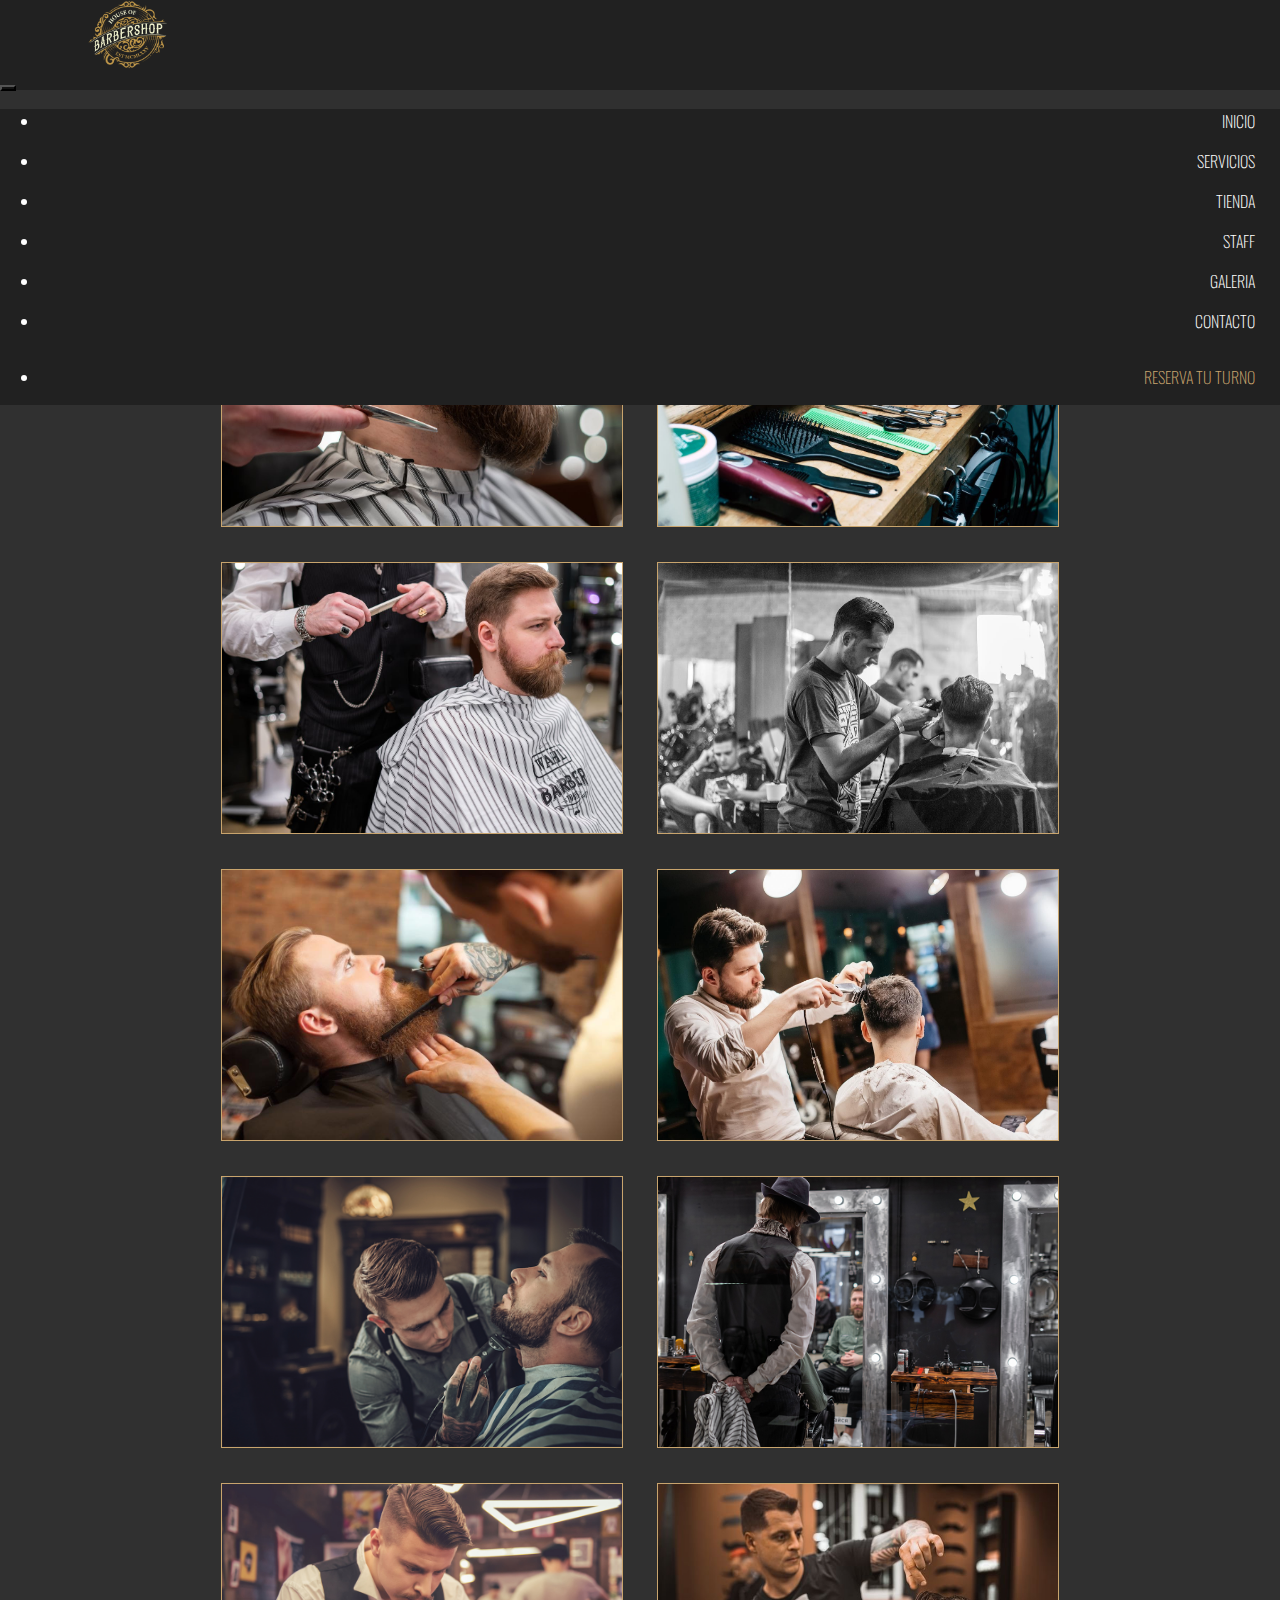
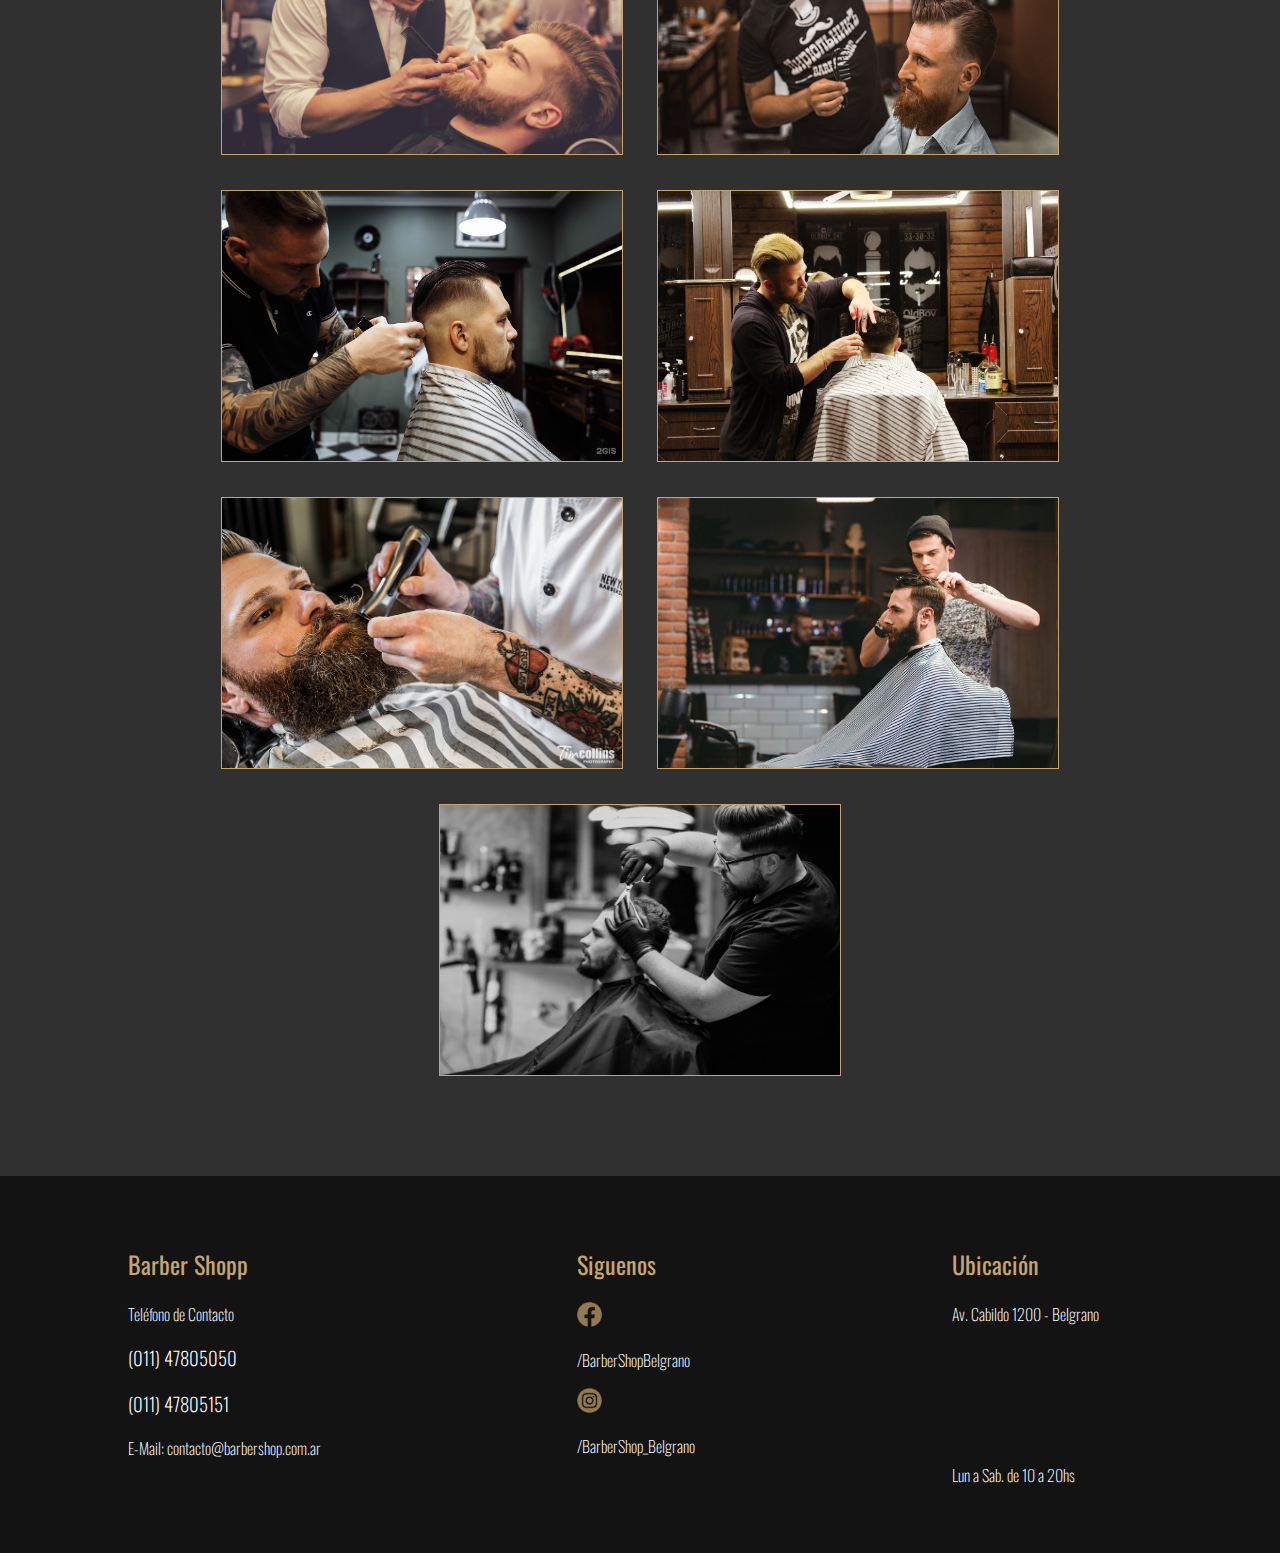
==== paginas/galeria.html @ 7a35b5b6 "inicial de archivos" ====
<!DOCTYPE html>
<html lang="en">
<head>
    <meta charset="UTF-8">
    <meta http-equiv="X-UA-Compatible" content="IE=edge">
    <meta name="viewport" content="width=device-width, initial-scale=1.0">
    <link rel="preconnect" href="https://fonts.googleapis.com">
    <link rel="preconnect" href="https://fonts.gstatic.com" crossorigin>
    <link href="https://fonts.googleapis.com/css2?family=Oswald:wght@200;500;600&display=swap" rel="stylesheet">
    <link href="https://cdn.jsdelivr.net/npm/bootstrap@5.3.0-alpha3/dist/css/bootstrap.min.css" rel="stylesheet" integrity="sha384-KK94CHFLLe+nY2dmCWGMq91rCGa5gtU4mk92HdvYe+M/SXH301p5ILy+dN9+nJOZ" crossorigin="anonymous">
    <link rel="shortcut icon" href="../imagenes/favicon.png">
    <link rel="stylesheet" type="text/css" href="../css/app.css">
    <meta name="description" content="Barber Shop - Conocé Nuestra Barberia! Galeria de imagenes de Nuestro local, nuestros servicios y nuestro staff">
    <meta name="keywords" content="barberia, peluqueria, salón masculino, fotos de barberia, fotos de peluqueria">
    <title>:: BARBER SHOP - GALERIA DE IMAGENES ::</title>
</head>
<body>
    <header>
        <nav class="navbar navbar-expand-lg">
            <div class="container-fluid">
              <a class="navbar-brand" href="../index.html"><img src="../imagenes/barber.png" width="80px" alt="BARBER SHOPP"></a>
              <button class="navbar-toggler" type="button" data-bs-toggle="collapse" data-bs-target="#navbarNav" aria-controls="navbarNav" aria-expanded="false" aria-label="Toggle navigation">
                <span class="navbar-toggler-icon"></span>
              </button>
              <div class="collapse navbar-collapse" id="navbarNav">
                <ul class="navbar-nav">
                  <li class="nav-item">
                    <a class="nav-link" aria-current="page" href="../index.html">INICIO</a>
                  </li>
                  <li class="nav-item">
                    <a class="nav-link" href="servicios.html">SERVICIOS</a>
                  </li>
                  <li class="nav-item">
                    <a class="nav-link" href="tienda.html">TIENDA</a>
                  </li>
                  <li class="nav-item">
                    <a class="nav-link" href="staff.html">STAFF</a>
                  </li>
                  <li class="nav-item">
                    <a class="nav-link" href="galeria.html">GALERIA</a>
                  </li>
                  <li class="nav-item">
                    <a class="nav-link" href="contacto.html">CONTACTO</a>
                  </li>
                  <li class="nav-item">
                    <a class="nav-link" href="turno.html" target="_blank"><p class="nav-link__reserva">RESERVA TU TURNO</p></a>
                  </li>
                </ul>
              </div>
            </div>
          </nav>
    </header>
    <main>
        <div class="galeria">
            <h1>GALERIA DE IMAGENES</h1>
            <div class="container-galeria">
                <a href="../imagenes/galeria/g01.jpeg" target="_blank">
                    <img src="../imagenes/galeria/g01.jpeg" alt="barbershopp galeria" width="400px" height="270">
                </a>
                <a href="../imagenes/galeria/g02.jpeg" target="_blank">
                    <img src="../imagenes/galeria/g02.jpeg" alt="barbershopp galeria"width="400px" height="270">
                </a>
                <a href="../imagenes/galeria/g03.jpeg" target="_blank">
                    <img src="../imagenes/galeria/g03.jpeg" alt="barbershopp galeria"width="400px" height="270">
                </a>
                <a href="../imagenes/galeria/g04.jpeg" target="_blank">
                    <img src="../imagenes/galeria/g04.jpeg" alt="barbershopp galeria"width="400px" height="270">
                </a>
                <a href="../imagenes/galeria/g05.jpg" target="_blank">
                    <img src="../imagenes/galeria/g05.jpg" alt="barbershopp galeria"width="400px" height="270">
                </a>
                <a href="../imagenes/galeria/g06.jpg" target="_blank">
                    <img src="../imagenes/galeria/g06.jpg" alt="barbershopp galeria"width="400px" height="270">
                </a>
                <a href="../imagenes/galeria/g07.png" target="_blank">
                    <img src="../imagenes/galeria/g07.jpg" alt="barbershopp galeria"width="400px" height="270">
                </a>
                <a href="../imagenes/galeria/g08.jpg" target="_blank">
                    <img src="../imagenes/galeria/g08.jpg" alt="barbershopp galeria"width="400px" height="270">
                </a>
                <a href="../imagenes/galeria/g09.jpg" target="_blank">
                    <img src="../imagenes/galeria/g09.jpg" alt="barbershopp galeria"width="400px" height="270">
                </a>
                <a href="../imagenes/galeria/g010.jpeg" target="_blank">
                    <img src="../imagenes/galeria/g010.jpeg" alt="barbershopp galeria"width="400px" height="270">
                </a>
                <a href="../imagenes/galeria/g011.jpg" target="_blank">
                    <img src="../imagenes/galeria/g011.jpg" alt="barbershopp galeria"width="400px" height="270">
                </a>
                <a href="../imagenes/galeria/g012.jpg" target="_blank">
                    <img src="../imagenes/galeria/g012.jpg" alt="barbershopp galeria"width="400px" height="270">
                </a>
                <a href="../imagenes/galeria/g013.jpg" target="_blank">
                    <img src="../imagenes/galeria/g013.jpg" alt="barbershopp galeria"width="400px" height="270">
                </a>
                <a href="../imagenes/galeria/g014.jpg" target="_blank">
                    <img src="../imagenes/galeria/g014.jpg" alt="barbershopp galeria"width="400px" height="270">
                </a>
                <a href="../imagenes/galeria/g015.jpg" target="_blank">
                    <img src="../imagenes/galeria/g015.jpg" alt="barbershopp galeria"width="400px" height="270">
                </a>
            </div>

        </div>
    </main>

    <footer>
        <div class="footer__contacto">
          <h2>Barber Shopp</h2>
          <p>Teléfono de Contacto</p>
          <h3>(011) 47805050</h3>
          <h3>(011) 47805151</h3>
          <p>E-Mail: contacto@barbershop.com.ar</p>
        </div>
  
        <div class="footer__redes">
          <h2>Siguenos</h2>
          <img src="../imagenes/fb.png" width="25px" height="25px" alt="facebook">
          <p>/BarberShopBelgrano</p>
          <img src="../imagenes/ig2.png" width="25px" height="25px" alt="instagram">
          <p>/BarberShop_Belgrano</p>
  
        </div>
  
        <div class="footer__ubicacion">
          <h2>Ubicación</h2>
  
          <p>Av. Cabildo 1200 - Belgrano</p>
          <iframe src="https://www.google.com/maps/embed?pb=!1m18!1m12!1m3!1d3285.4096221853433!2d-58.4481763!3d-34.5685005!2m3!1f0!2f0!3f0!3m2!1i1024!2i768!4f13.1!3m3!1m2!1s0x95bcb5c5a6b02015%3A0xce078e8c92251705!2sAv.%20Cabildo%201200%2C%20C1426AAY%20CABA!5e0!3m2!1ses-419!2sar!4v1681597997289!5m2!1ses-419!2sar" width="200" height="100" style="border:0;" allowfullscreen="" loading="lazy" referrerpolicy="no-referrer-when-downgrade"></iframe>
          <p>Lun a Sab. de 10 a 20hs</p>
  
        </div>
</footer>
    <script src="https://cdn.jsdelivr.net/npm/bootstrap@5.3.0-alpha3/dist/js/bootstrap.bundle.min.js" integrity="sha384-ENjdO4Dr2bkBIFxQpeoTz1HIcje39Wm4jDKdf19U8gI4ddQ3GYNS7NTKfAdVQSZe" crossorigin="anonymous"></script>
</body>
</html>
---- css/app.css ----
@import url("https://fonts.googleapis.com/css2?family=Oswald:wght@200;300;400;600&display=swap");
h1, h2, h3, h4, h5, h6, p {
  font-family: "Oswald", sans-serif;
}

.botones, .boton_terciario, .boton_secundario, .boton_primario {
  justify-content: center;
  width: 200px;
  padding: 20px;
  border: 1px solid #C8A46E;
}
.botones a, .boton_terciario a, .boton_secundario a, .boton_primario a {
  text-decoration: none;
  color: white;
}

.boton_primario {
  color: #FFF;
  background-color: #C8A46E;
}

.boton_secundario {
  color: #FFF;
  background-color: transparent;
}

.boton_terciario {
  color: #C8A46E;
  background-color: #303030;
}

.boton_cuarto {
  color: #c8a46d;
  background-color: #131313;
  padding: 0 30px;
  margin: 0 20px 0 20px;
}

.form, textarea, input {
  background-color: #131313;
  color: #c8a46d;
  font-weight: 100;
  width: 300px;
}

textarea {
  height: 200px;
  resize: none;
}

.form-transparente, .select-transparente, .input-transparente {
  background-color: transparent;
  margin: 0 0 10px 0;
}

.select-transparente {
  color: #c8a46d;
  font-weight: 100;
}

header .container-fluid {
  width: 100%;
  height: 90px;
  background-color: #212121;
  color: #FFF;
  margin: 0;
}
header .navbar {
  padding: 0;
  margin: 0;
  display: flex;
  flex-direction: column;
  position: fixed;
  z-index: 10000000;
  width: 100%;
}
header .navbar .navbar-brand {
  display: flex;
  justify-content: center;
  width: 20%;
}
header .navbar .navbar-toggler {
  color: transparent;
  background-color: #131313;
}
header .navbar .navbar-toggler-icon {
  color: #FFF;
}
header .navbar #navbarNav {
  background-color: #212121;
  text-align: end;
  justify-content: space-around;
}
header .navbar .nav-item {
  padding: 0 25px;
  height: 40px;
}
header .navbar .nav-item .nav-link {
  text-decoration: none;
  color: #FFF;
  font-family: "Oswald", sans-serif;
  font-weight: 100;
}
header .navbar .nav-item .nav-link:hover {
  color: #FFF;
}
header .navbar .nav-item .nav-link:visited {
  color: #FFF;
}
header .navbar .nav-item .nav-link .nav-link__reserva {
  color: #C8A46E;
}

body {
  padding: 0;
  margin: 0;
  font-family: "Oswald", sans-serif;
  background-color: #303030;
}

a {
  text-decoration: none;
}

h1 {
  font-family: "Oswald", sans-serif;
  font-weight: 600;
  color: #C8A46E;
}

h2 {
  color: #C8A46E;
  font-weight: 400;
}

h3 {
  color: #FFF;
  font-weight: 250;
}

p {
  color: #FFF;
  font-weight: 100;
}

footer {
  background-color: #131313;
  width: 100%;
  display: flex;
  flex-direction: row;
  justify-content: space-around;
  padding: 50px 0;
}
footer footer h2 {
  padding: 20px 0;
}

@media (max-width: 576px) {
  footer {
    display: flex;
    flex-direction: column;
    width: 100%;
    text-align: center;
  }
}
.main__hero {
  padding: 50px 0 0 0;
}
.main__hero .carousel-item h2 {
  color: #FFF;
  font-family: "Oswald", sans-serif;
  font-weight: 400;
  font-size: 80px;
}

@media (max-width: 650px) {
  .main__hero {
    display: flex;
    padding: 80px 0 0 0;
  }
}
.main__productos-destacados {
  background-color: #303030;
  padding: 30px;
}
.main__productos-destacados h1 {
  text-align: center;
}
.main__productos-destacados a {
  text-align: center;
  color: white;
}
.main__productos-destacados .productos-destacados {
  padding: 30px;
  text-align: center;
}
.main__productos-destacados .productos-destacados .carousel img {
  margin: 15px;
  transition: all 1s ease;
}
.main__productos-destacados .productos-destacados .carousel img:hover {
  transform: scale(1.2, 1.2);
  transition: all 1s ease;
  cursor: pointer;
}

.main__nosotros {
  display: flex;
  flex-direction: row;
  width: 100%;
  background-color: #212121;
  padding: 40px;
}
.main__nosotros .nosotros__imagen {
  padding: 40px 0px;
  display: flex;
  justify-content: center;
  width: 100%;
}
.main__nosotros .nosotros__info {
  display: flex;
  padding: 40px;
  width: 100%;
  flex-direction: column;
  flex-wrap: nowrap;
}
.main__nosotros .nosotros__info p {
  padding: 40px 0px;
  font-weight: 100;
  color: white;
}
.main__nosotros .nosotros__info .nosotros__info-hastag p {
  padding: 20px 0px;
  font-weight: 100;
  color: #c8a46d;
}

@media (max-width: 576px) {
  .main__nosotros {
    display: flex;
    flex-direction: column;
    width: 100%;
  }
}
.Servicios {
  width: 100%;
  display: flex;
  flex-direction: row;
  justify-content: space-around;
  padding: 140px 80px 40px 80px;
  background-image: url(../imagenes/servicios/section1.jpg);
  background-size: 100%;
  background-attachment: fixed;
}
.Servicios h1 {
  padding: 0 0 30px 0;
}
.Servicios .Servicios__Nosotros {
  padding: 0 0 30px 0;
  animation-name: nosotros;
  animation-iteration-count: 1;
  animation-timing-function: ease;
  animation-duration: 2s;
  animation-delay: 0s;
}
.Servicios .Servicios__clientes {
  animation-name: clientes;
  animation-iteration-count: 1;
  animation-timing-function: ease;
  animation-duration: 2s;
  animation-delay: 0s;
}
.Servicios .Servicios__clientes h3 {
  padding: 0 0 20px 0;
}

@keyframes nosotros {
  0% {
    transform: translateY(100%);
  }
}
@keyframes clientes {
  0% {
    transform: translateY(-100%);
  }
}
@media (max-width: 576px) {
  .Servicios {
    display: flex;
    flex-direction: column;
    width: 100%;
  }
}
.servicios-promo {
  width: 100%;
  display: flex;
  flex-direction: column;
  text-align: center;
  padding: 25px;
}
.servicios-promo h2 {
  padding: 25px;
}

.servicio-45px {
  padding: 25px;
}
.servicio-45px p {
  font-size: 45px;
  color: #C8A46E;
}

.servicio-35px {
  padding: 25px;
}
.servicio-35px p {
  font-size: 35px;
  color: #C8A46E;
}

.servicio-30px {
  padding: 25px;
}
.servicio-30px p {
  font-size: 30px;
  color: #C8A46E;
}

.servicio-28px {
  padding: 25px;
}
.servicio-28px p {
  font-size: 28px;
  color: #C8A46E;
}

.Tienda {
  display: flex;
  text-align: center;
  flex-direction: column;
  width: 100%;
  background-color: #303030;
}
.Tienda h1 {
  padding: 130px 120px 50px;
  text-align: center;
}
.Tienda .caja h4 {
  color: #FFF;
  font-weight: 200;
}
.Tienda .caja img {
  padding: 0 0 20px 0;
}

.staff {
  display: flex;
  flex-direction: column;
  width: 100%;
  text-align: center;
  background-image: url(../imagenes/staff/fondo.jpg);
  background-size: cover;
  background-attachment: fixed;
}
.staff h1 {
  padding: 120px 120px 30px;
  text-align: center;
}
.staff .barbero img {
  border-radius: 20px;
}
.staff .barbero img:hover {
  border: 2px solid #C8A46E;
}

.galeria {
  background-color: #303030;
  display: flex;
  flex-wrap: wrap;
  padding: 20px 0 80px 0;
  width: 100%;
  text-align: center;
}
.galeria h1 {
  padding: 100px 0 30px 0;
  width: 100%;
  text-align: center;
}
.galeria img {
  margin: 15px;
  border: 1px solid #c8a46d;
}

.contacto-container {
  display: grid;
  grid-template-columns: 1fr 1fr;
  grid-template-rows: 180px auto auto;
  grid-template-areas: "titulo titulo" "formulario contactanos" "formulario mapa";
}
.contacto-container .titulo {
  background-color: #131313;
  display: flex;
  width: 100%;
  height: 180px;
  padding: 20px;
  grid-area: titulo;
  justify-content: center;
  align-items: end;
}
.contacto-container h2 {
  padding: 0 30px 15px 30px;
  color: white;
}
.contacto-container .formulario {
  background-color: #303030;
  width: 100%;
  height: 600px;
  grid-area: formulario;
  padding: 30px;
  text-align: center;
}
.contacto-container .contactanos {
  background-color: #C8A46E;
  width: 100%;
  text-align: center;
  height: 300px;
  grid-area: contactanos;
  padding: 30px;
}
.contacto-container .mapa {
  background-color: #303030;
  width: 100%;
  height: 300px;
  grid-area: mapa;
}

@media (max-width: 576px) {
  .contacto-container {
    display: grid;
    grid-template-columns: 1fr;
    grid-template-rows: auto auto auto auto;
    grid-template-areas: "titulo" "formulario" "contactanos" "mapa";
  }
}
.container-turno {
  display: flex;
  flex-direction: column;
  width: 100%;
  background-image: url(../imagenes/turno/fondo.jpg);
  background-size: 100%;
  background-repeat: repeat;
}
.container-turno .turno__titulo {
  width: 100%;
  height: 10%;
  padding: 20px;
  text-align: center;
}
.container-turno .turno__formulario {
  display: flex;
  flex: row;
  padding: 40px;
  justify-content: space-around;
  width: 100%;
  height: 65%;
}
.container-turno .turno__footer {
  width: 100%;
  height: 15%;
  padding: 30px;
  text-align: center;
}

@media (max-width: 576px) {
  .turno__formulario {
    display: flex;
    flex-direction: column;
    width: 100%;
  }
}

/*# sourceMappingURL=app.css.map */
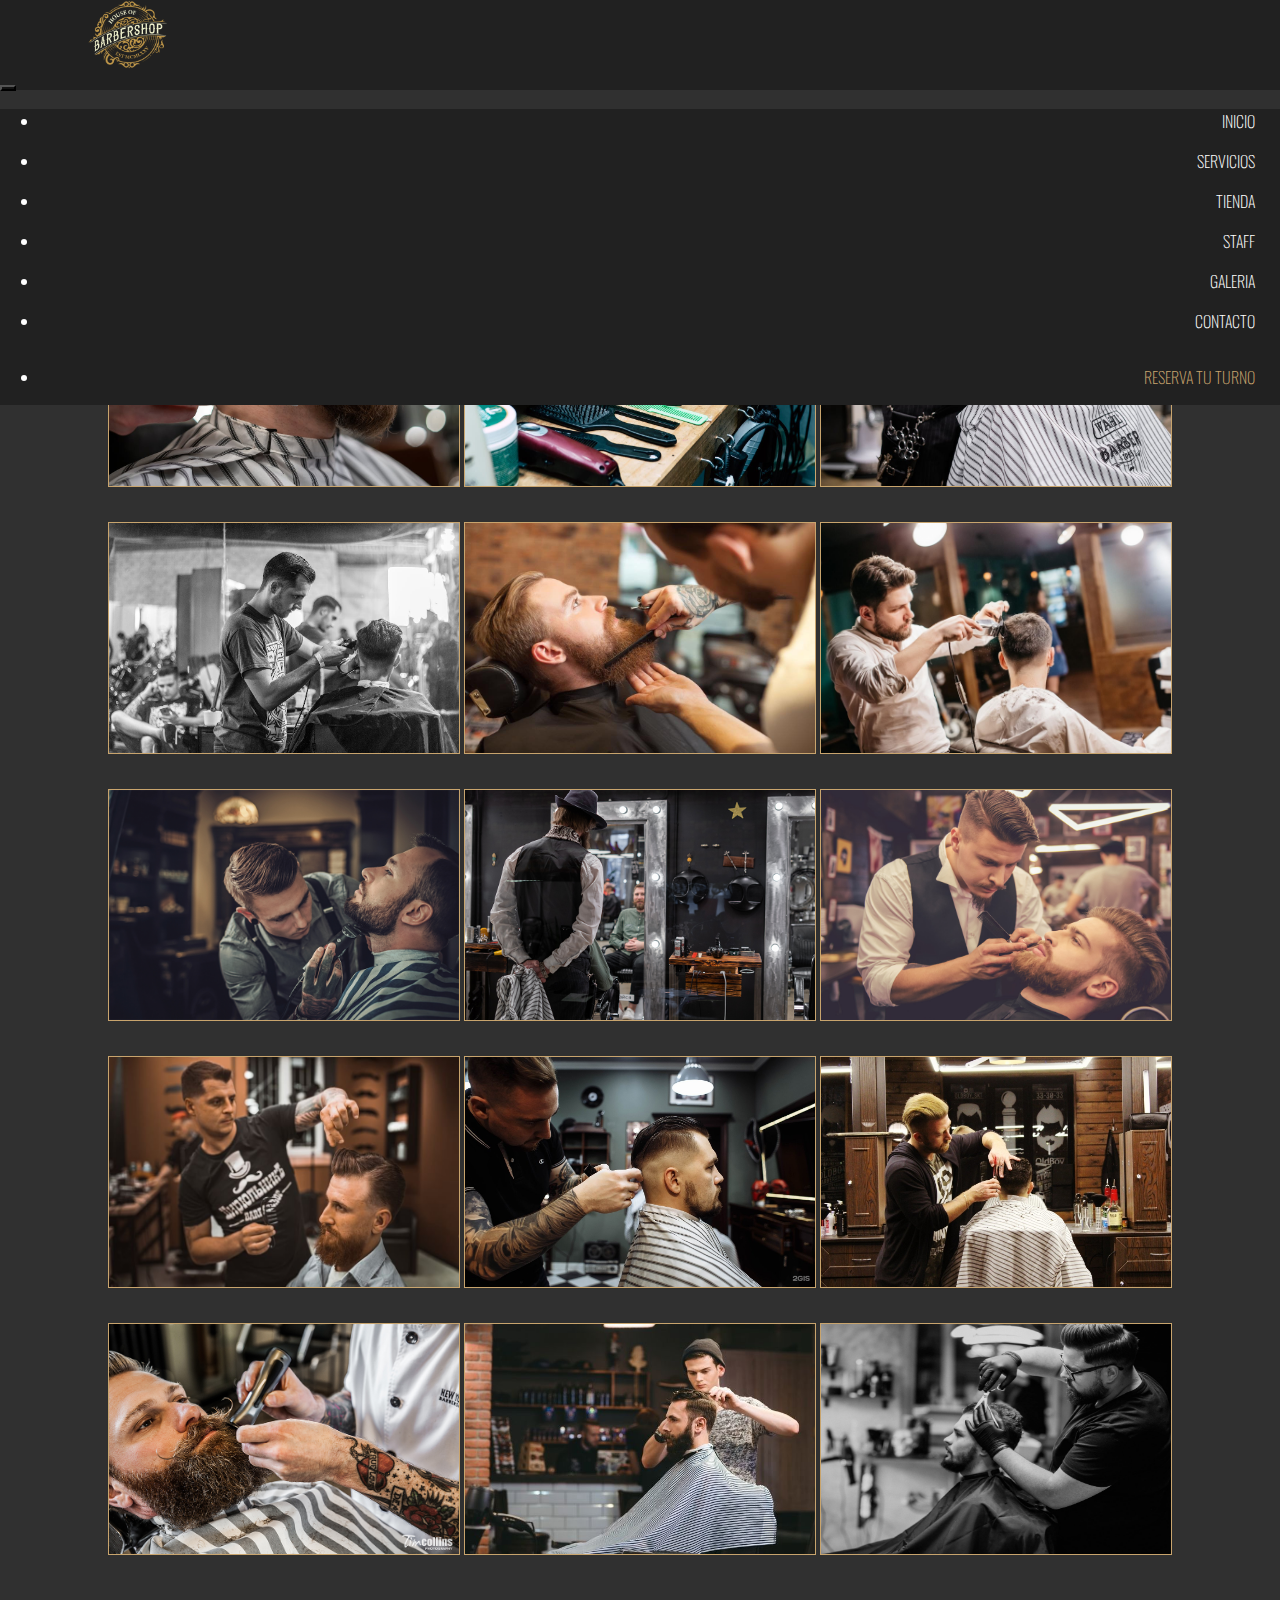
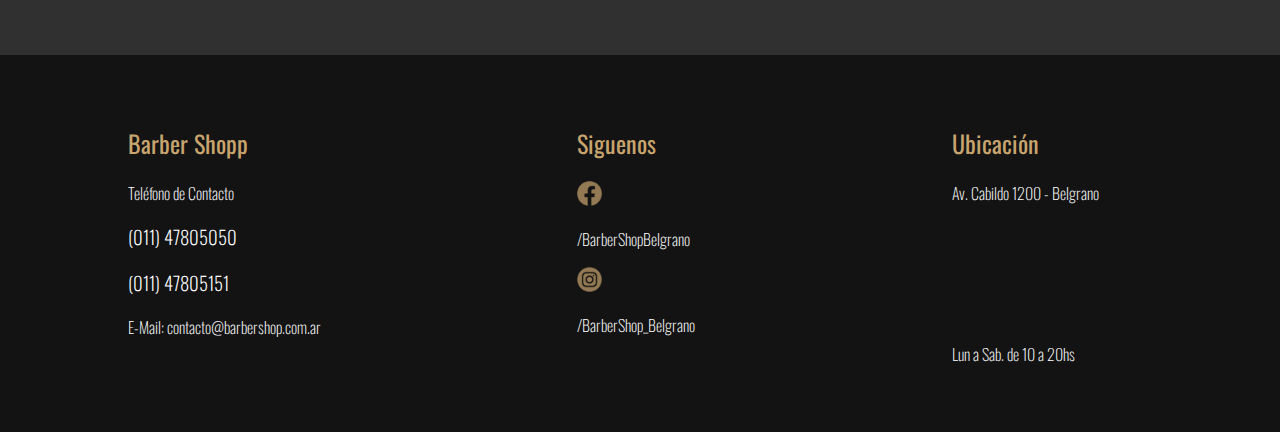
==== commit e5c97edb: "cambios" ====
--- a/paginas/galeria.html
+++ b/paginas/galeria.html
@@ -55,49 +55,49 @@
             <h1>GALERIA DE IMAGENES</h1>
             <div class="container-galeria">
                 <a href="../imagenes/galeria/g01.jpeg" target="_blank">
-                    <img src="../imagenes/galeria/g01.jpeg" alt="barbershopp galeria" width="400px" height="270">
+                    <img src="../imagenes/galeria/g01.jpeg" alt="barbershopp galeria" width="350px" height="230">
                 </a>
                 <a href="../imagenes/galeria/g02.jpeg" target="_blank">
-                    <img src="../imagenes/galeria/g02.jpeg" alt="barbershopp galeria"width="400px" height="270">
+                    <img src="../imagenes/galeria/g02.jpeg" alt="barbershopp galeria" width="350px" height="230">
                 </a>
                 <a href="../imagenes/galeria/g03.jpeg" target="_blank">
-                    <img src="../imagenes/galeria/g03.jpeg" alt="barbershopp galeria"width="400px" height="270">
+                    <img src="../imagenes/galeria/g03.jpeg" alt="barbershopp galeria" width="350px" height="230">
                 </a>
                 <a href="../imagenes/galeria/g04.jpeg" target="_blank">
-                    <img src="../imagenes/galeria/g04.jpeg" alt="barbershopp galeria"width="400px" height="270">
+                    <img src="../imagenes/galeria/g04.jpeg" alt="barbershopp galeria" width="350px" height="230">
                 </a>
                 <a href="../imagenes/galeria/g05.jpg" target="_blank">
-                    <img src="../imagenes/galeria/g05.jpg" alt="barbershopp galeria"width="400px" height="270">
+                    <img src="../imagenes/galeria/g05.jpg" alt="barbershopp galeria" width="350px" height="230">
                 </a>
                 <a href="../imagenes/galeria/g06.jpg" target="_blank">
-                    <img src="../imagenes/galeria/g06.jpg" alt="barbershopp galeria"width="400px" height="270">
+                    <img src="../imagenes/galeria/g06.jpg" alt="barbershopp galeria" width="350px" height="230">
                 </a>
                 <a href="../imagenes/galeria/g07.png" target="_blank">
-                    <img src="../imagenes/galeria/g07.jpg" alt="barbershopp galeria"width="400px" height="270">
+                    <img src="../imagenes/galeria/g07.jpg" alt="barbershopp galeria" width="350px" height="230">
                 </a>
                 <a href="../imagenes/galeria/g08.jpg" target="_blank">
-                    <img src="../imagenes/galeria/g08.jpg" alt="barbershopp galeria"width="400px" height="270">
+                    <img src="../imagenes/galeria/g08.jpg" alt="barbershopp galeria" width="350px" height="230">
                 </a>
                 <a href="../imagenes/galeria/g09.jpg" target="_blank">
-                    <img src="../imagenes/galeria/g09.jpg" alt="barbershopp galeria"width="400px" height="270">
+                    <img src="../imagenes/galeria/g09.jpg" alt="barbershopp galeria" width="350px" height="230">
                 </a>
                 <a href="../imagenes/galeria/g010.jpeg" target="_blank">
-                    <img src="../imagenes/galeria/g010.jpeg" alt="barbershopp galeria"width="400px" height="270">
+                    <img src="../imagenes/galeria/g010.jpeg" alt="barbershopp galeria" width="350px" height="230">
                 </a>
                 <a href="../imagenes/galeria/g011.jpg" target="_blank">
-                    <img src="../imagenes/galeria/g011.jpg" alt="barbershopp galeria"width="400px" height="270">
+                    <img src="../imagenes/galeria/g011.jpg" alt="barbershopp galeria" width="350px" height="230">
                 </a>
                 <a href="../imagenes/galeria/g012.jpg" target="_blank">
-                    <img src="../imagenes/galeria/g012.jpg" alt="barbershopp galeria"width="400px" height="270">
+                    <img src="../imagenes/galeria/g012.jpg" alt="barbershopp galeria" width="350px" height="230">
                 </a>
                 <a href="../imagenes/galeria/g013.jpg" target="_blank">
-                    <img src="../imagenes/galeria/g013.jpg" alt="barbershopp galeria"width="400px" height="270">
+                    <img src="../imagenes/galeria/g013.jpg" alt="barbershopp galeria" width="350px" height="230">
                 </a>
                 <a href="../imagenes/galeria/g014.jpg" target="_blank">
-                    <img src="../imagenes/galeria/g014.jpg" alt="barbershopp galeria"width="400px" height="270">
+                    <img src="../imagenes/galeria/g014.jpg" alt="barbershopp galeria" width="350px" height="230">
                 </a>
                 <a href="../imagenes/galeria/g015.jpg" target="_blank">
-                    <img src="../imagenes/galeria/g015.jpg" alt="barbershopp galeria"width="400px" height="270">
+                    <img src="../imagenes/galeria/g015.jpg" alt="barbershopp galeria" width="350px" height="230">
                 </a>
             </div>
 
--- a/css/app.css
+++ b/css/app.css
@@ -7,6 +7,7 @@
   justify-content: center;
   width: 200px;
   padding: 20px;
+  margin: 0px 0px 15px 0px;
   border: 1px solid #C8A46E;
 }
 .botones a, .boton_terciario a, .boton_secundario a, .boton_primario a {
@@ -240,6 +241,10 @@
     display: flex;
     flex-direction: column;
     width: 100%;
+  }
+  .main__nosotros .nosotros__imagen {
+    display: flex;
+    justify-content: center;
   }
 }
 .Servicios {
@@ -387,10 +392,15 @@
   text-align: center;
 }
 .galeria img {
-  margin: 15px;
+  margin: 15px 0px;
   border: 1px solid #c8a46d;
 }
 
+@media (max-width: 576px) {
+  .galeria {
+    width: 100%;
+  }
+}
 .contacto-container {
   display: grid;
   grid-template-columns: 1fr 1fr;
@@ -453,7 +463,7 @@
 .container-turno .turno__titulo {
   width: 100%;
   height: 10%;
-  padding: 20px;
+  padding: 20px 0px 0px;
   text-align: center;
 }
 .container-turno .turno__formulario {
@@ -477,6 +487,9 @@
     flex-direction: column;
     width: 100%;
   }
+  .turno__formulario h2 {
+    padding: 20px;
+  }
 }
 
 /*# sourceMappingURL=app.css.map */
